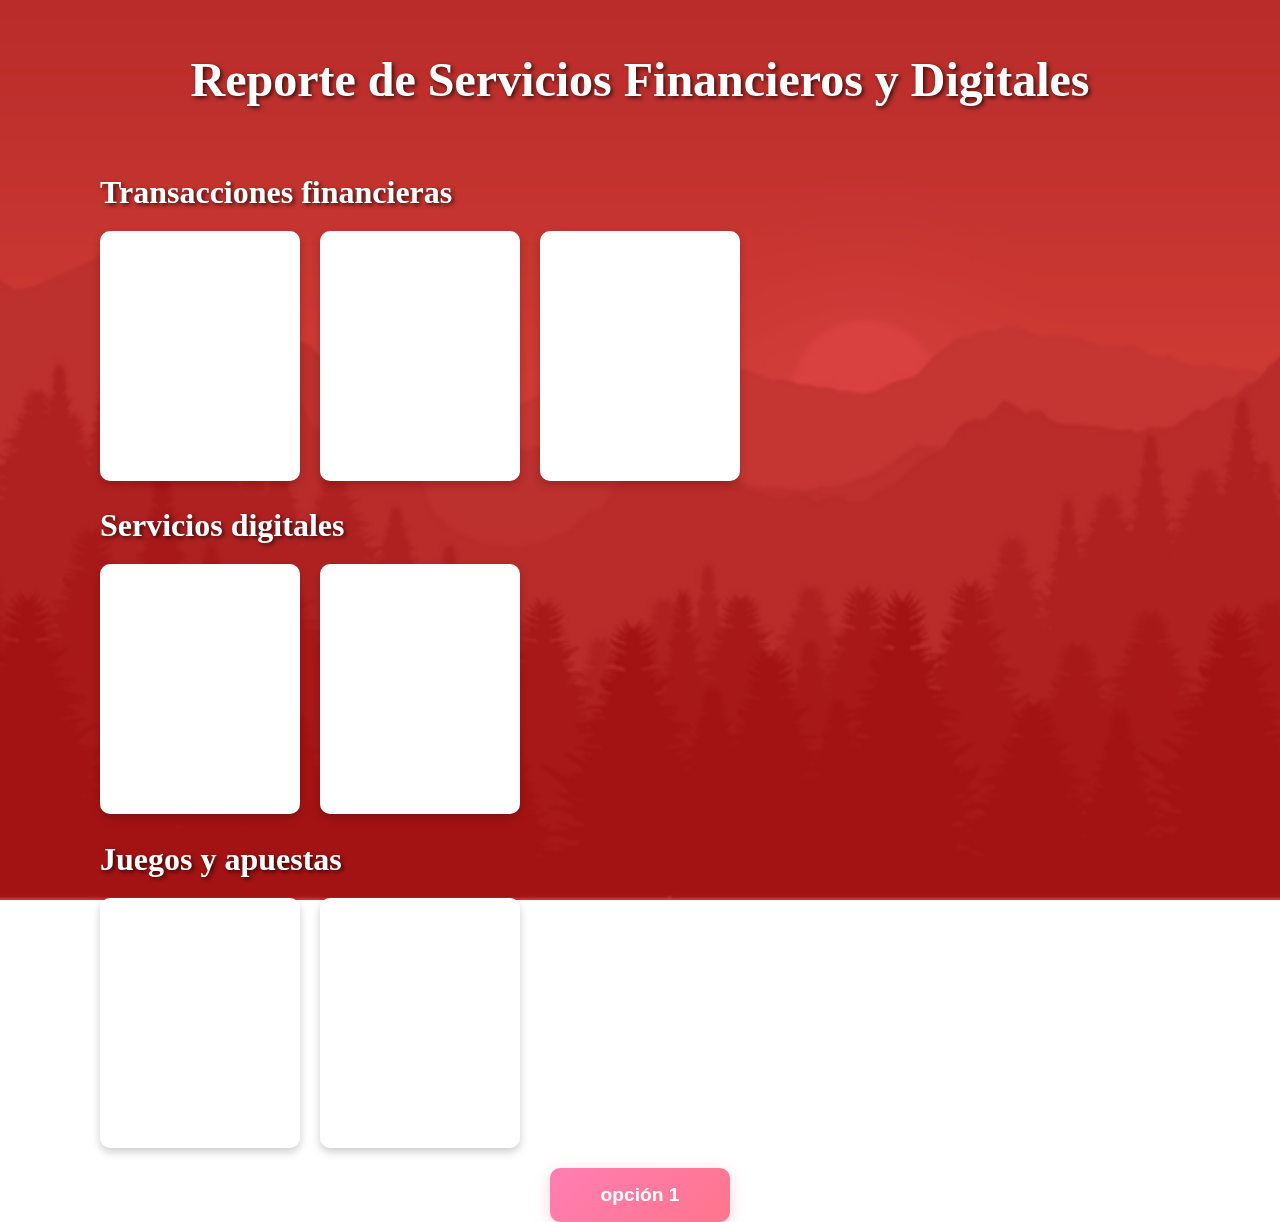
==== opcion2.html @ 261b92c1 "se agrega imagen de giros" ====
<!DOCTYPE html>
<html lang="es">
<head>
    <meta charset="UTF-8">
    <meta name="viewport" content="width=device-width, initial-scale=1.0">
    <title>Tarjetas con Efecto Hover</title>
    <link rel="stylesheet" href="opcion2.css">
</head>
<body>
    <div class="header">
        <h1 class="titulo">Reporte de Servicios Financieros y Digitales</h1>
    </div>

    <div id="categoriesContainer">
    </div>
    <button id="addCard">opción 1</button>

    <script src="opcion2.js"></script>
</body>
</html>
---- opcion2.css ----
html, body {
    height: 100%;
    margin: 0;
    padding: 0;
}

body {
    position: relative;
    display: flex;
    flex-direction: column;
    align-items: center;
    min-height: 100vh;
}

body::before {
    content: "";
    position: fixed;
    top: 0;
    left: 0;
    width: 100%;
    height: 100%;
    background-image: url('./images/Frame\ 8.png');
    background-size: cover;
    background-position: center;
    background-repeat: no-repeat;
    z-index: -1;
}

.header {
    width: 100%;
    text-align: center;
    padding: 20px 0;
}

.titulo {
    text-align: center;
    font-size: 3rem;
    color: white;
    margin-bottom: 20px;
    text-shadow: 2px 2px 4px rgba(0, 0, 0, 0.7);
}

.category-title {
    font-size: 2rem;
    color: white;
    margin-bottom: 20px;
    text-shadow: 2px 2px 4px rgba(0, 0, 0, 0.7);
}

.category-container {
    display: grid;
    grid-template-columns: repeat(5, 1fr);
    gap: 20px;
    justify-content: center;
}

.card {
  width: 200px;
  height: 250px;
  background-color: white;
  box-shadow: 0 4px 8px rgba(0, 0, 0, 0.2);
  border-radius: 10px;
  position: relative;
  overflow: hidden;
  transition: transform 0.3s ease-in-out;
  background-size: cover;
  background-position: center;
  color: white;
  text-shadow: 2px 2px 4px rgba(0, 0, 0, 0.7);
}

.card::before {
  content: "";
  position: absolute;
  top: 0;
  left: 0;
  width: 100%;
  height: 100%;
  background: rgba(0, 0, 0, 0);
  transition: background 0.3s ease-in-out;
}

.card:hover::before {
  background: rgba(0, 0, 0, 0.5);
}

.card span {
  position: absolute;
  bottom: 10px;
  left: 50%;
  transform: translate(-50%, 50%);
  opacity: 0;
  transition: opacity 0.3s ease-in-out, transform 0.3s ease-in-out;
  font-size: 20px;
  font-weight: bold;
}

.card:hover span {
  opacity: 1;
  transform: translate(-50%, -50%);
  font-size: 24px;
}

.card:hover {
  transform: scale(1.1) translateX(-10px);
}

@media (max-width: 1024px) {
    .category-container {
        grid-template-columns: repeat(3, 1fr);
    }
}

@media (max-width: 768px) {
    .category-container {
        grid-template-columns: repeat(2, 1fr);
    }
}

@media (max-width: 480px) {
    .category-container {
        grid-template-columns: repeat(1, 1fr);
    }
}

#addCard {
    background: linear-gradient(135deg, #ff7eb3, #ff758c);
    color: white;
    font-size: 1.2rem;
    font-weight: bold;
    padding: 16px 32px;
    border: none;
    border-radius: 10px;
    cursor: pointer;
    transition: transform 0.3s ease-in-out, box-shadow 0.3s ease-in-out;
    position: relative;
    box-shadow: 0 4px 15px rgba(255, 118, 136, 0.3);
    margin-top: 20px;
    margin-bottom: 20px;
    display: inline-block;
    min-width: 180px;
    text-align: center;
}

#addCard:hover {
    background: linear-gradient(135deg, #ff4d79, #ff2e63);
    transform: scale(1.05);
    box-shadow: 0 6px 20px rgba(255, 71, 104, 0.5);
}

#addCard:active {
    transform: scale(0.95);
    box-shadow: 0 3px 10px rgba(255, 71, 104, 0.5);
}
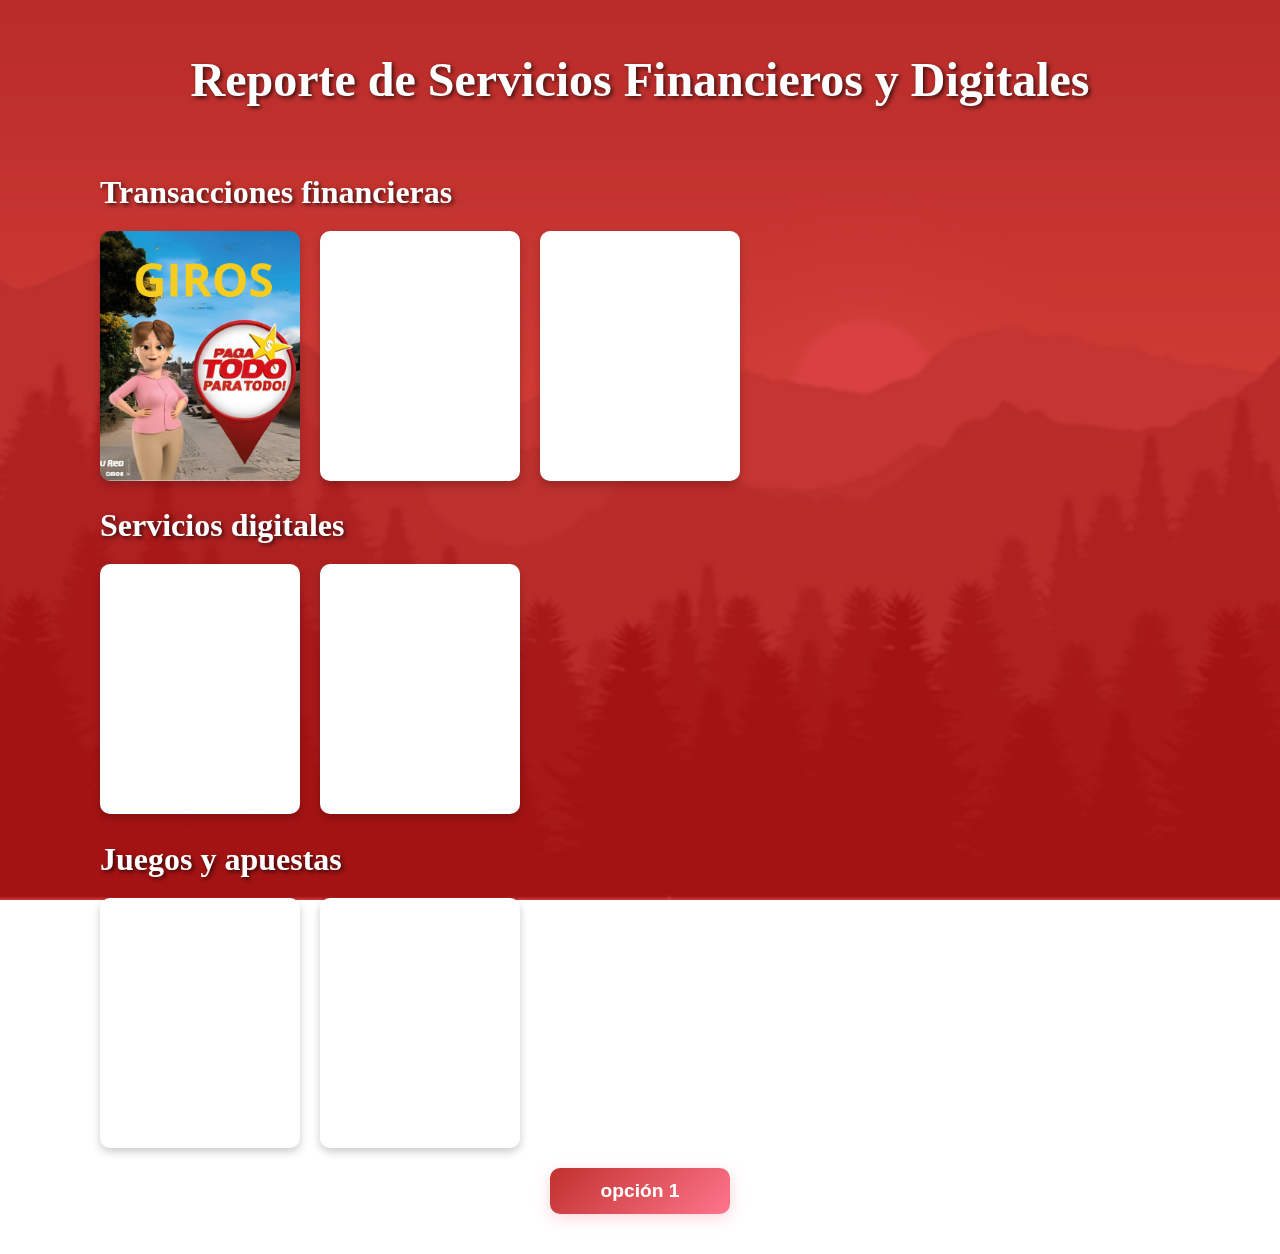
==== commit 5bf074f9: "arreglos" ====
--- a/opcion2.html
+++ b/opcion2.html
@@ -14,6 +14,7 @@
     <div id="categoriesContainer">
     </div>
     <button id="addCard">opción 1</button>
+    <div class="porRevisar"></div> 
 
     <script src="opcion2.js"></script>
 </body>
--- a/opcion2.css
+++ b/opcion2.css
@@ -67,6 +67,7 @@
   background-position: center;
   color: white;
   text-shadow: 2px 2px 4px rgba(0, 0, 0, 0.7);
+  cursor: pointer;
 }
 
 .card::before {
@@ -124,11 +125,11 @@
 }
 
 #addCard {
-    background: linear-gradient(135deg, #ff7eb3, #ff758c);
+    background: linear-gradient(135deg, #c0312d, #ff758c);
     color: white;
     font-size: 1.2rem;
     font-weight: bold;
-    padding: 16px 32px;
+    padding: 12px 24px;
     border: none;
     border-radius: 10px;
     cursor: pointer;
@@ -143,7 +144,7 @@
 }
 
 #addCard:hover {
-    background: linear-gradient(135deg, #ff4d79, #ff2e63);
+    background: linear-gradient(135deg, #a41313, #ff2e63);
     transform: scale(1.05);
     box-shadow: 0 6px 20px rgba(255, 71, 104, 0.5);
 }
@@ -153,3 +154,7 @@
     box-shadow: 0 3px 10px rgba(255, 71, 104, 0.5);
 }
 
+.porRevisar {
+    padding: 10px;
+}
+
